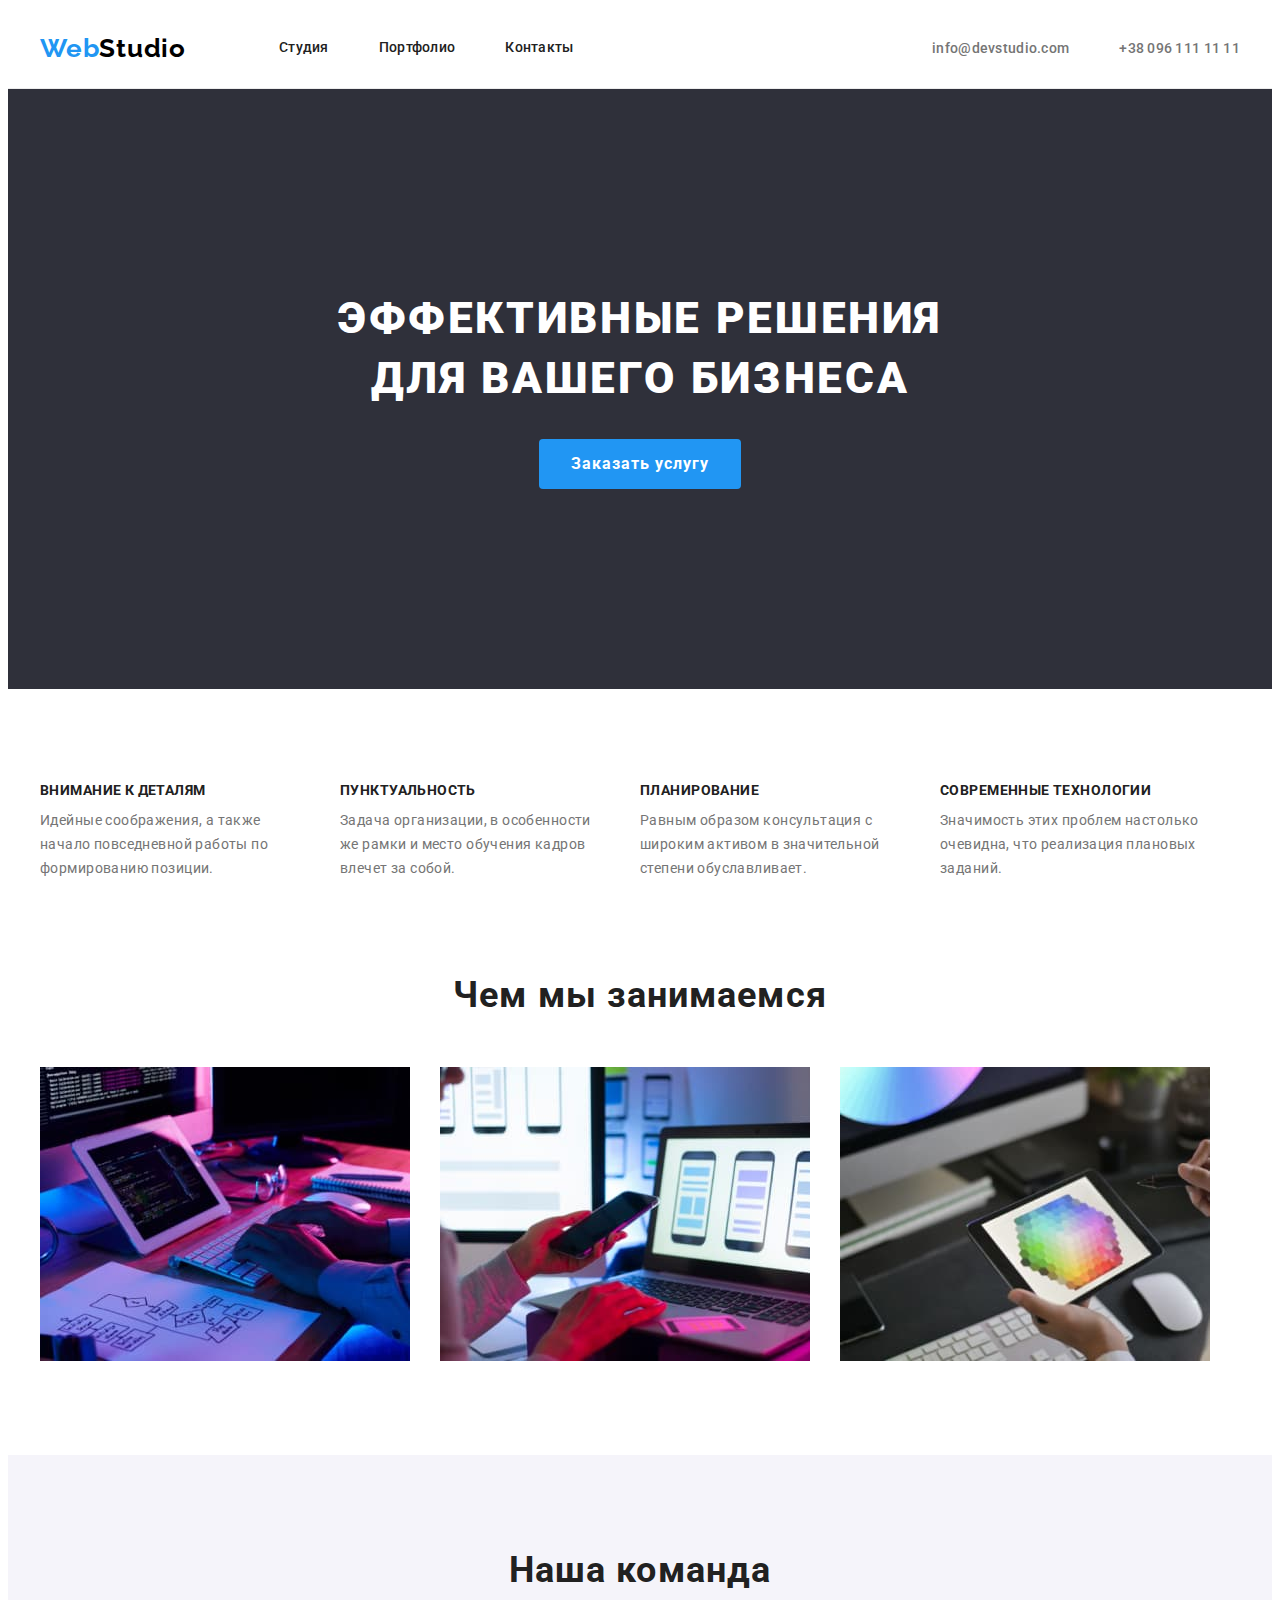
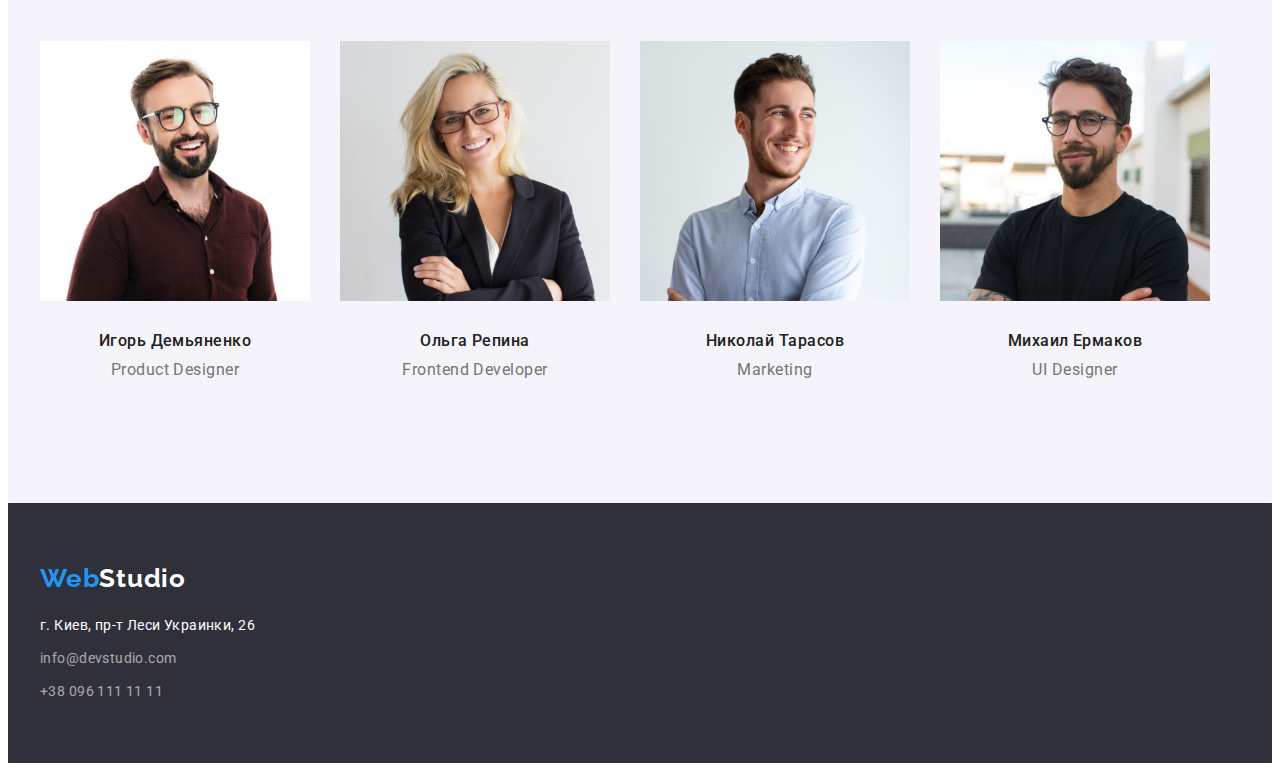
==== index.html @ a1114e15 "start" ====
<!DOCTYPE html>
<html lang="en">
<head>
    <meta charset="UTF-8">
    <meta http-equiv="X-UA-Compatible" content="IE=edge">
    <meta name="viewport" content="width=device-width, initial-scale=1.0">
    <link rel="preconnect" href="https://fonts.googleapis.com">
    <link rel="preconnect" href="https://fonts.gstatic.com" crossorigin>
    <link href="https://fonts.googleapis.com/css2?family=Raleway:wght@700&family=Roboto:wght@400;500;700;900&display=swap"
    rel="stylesheet">
    <link rel="stylesheet" href="https://cdnjs.cloudflare.com/ajax/libs/modern-normalize/1.1.0/modern-normalize.min.css" integrity="sha512-wpPYUAdjBVSE4KJnH1VR1HeZfpl1ub8YT/NKx4PuQ5NmX2tKuGu6U/JRp5y+Y8XG2tV+wKQpNHVUX03MfMFn9Q==" crossorigin="anonymous" referrerpolicy="no-referrer" />
    <link rel="stylesheet" href="./css/styles.css">
    <title>Студия</title>
</head>
<body>
    <header class="header">
        <div class="container">
        <a class="logo-link" href="./index.html"><span class="logo-text">Web</span>Studio</a>
        <nav class="navigation">
            <ul class="nav-list list">
                <li class="nav-item"><a class="nav-link link" href="">Студия</a></li>
                <li class="nav-item"><a class="nav-link link" href="./portfolio.html">Портфолио</a></li>
                <li class="nav-item"><a class="nav-link link" href="">Контакты</a></li>
            </ul>
        </nav>
        <ul class="header-list list">
            <li class="header-item"><a class="header-link link" href="mailto:https://www.webstudio.com">info@devstudio.com</a></li>
            <li class="header-item"><a class="header-link link" href="tel:+380961111111">+38 096 111 11 11</a></li>
        </ul>
        </div>
    </header>
    
    <main class="main">
        <!-- ГЕРОЙ -->
        <section class="hero">
            <div class="container centered">
            <h1 class="hero-title">Эффективные решения для вашего бизнеса</h1>
            <button class="hero-btn" type="button">Заказать услугу</button>
            </div>
        </section>
    
        <!-- Лучшие качества -->
        <section class="qualities">
            <div class="container">
            <ul class="qualities-list list">
                <li class="qualities-item">
                    <h3 class="qualities-title">Внимание к деталям</h3>
                    <p class="qualities-text">Идейные соображения, а также начало повседневной работы по формированию позиции.</p>
                </li>
                <li class="qualities-item">
                    <h3 class="qualities-title">Пунктуальность</h3>
                    <p class="qualities-text">Задача организации, в особенности же рамки и место обучения кадров влечет за собой.</p>
                </li>
                <li class="qualities-item">
                    <h3 class="qualities-title">Планирование</h3>
                    <p class="qualities-text">Равным образом консультация с широким активом в значительной степени обуславливает.</p>
                </li>
                <li class="qualities-item">
                    <h3 class="qualities-title">Современные технологии</h3>
                    <p class="qualities-text">Значимость этих проблем настолько очевидна, что реализация плановых заданий.</p>
                </li>
            </ul>
            </div>
        </section>
    
        <!-- Чем мы занимаемся -->
        <section class="about">
            <div class="container">
            <h2 class="about-title">Чем мы занимаемся</h2>
            <ul class="about-list list">
                <li class="about-item"><img class="about-image" src="./images/box1.jpg" width="370" alt="Пишем коды"></li>
                <li class="about-item"><img class="about-image" src="./images/box2.jpg" width="370" alt="Оптимизируем на телефон"></li>
                <li class="about-item"><img class="about-image" src="./images/box3.jpg" width="370" alt="Смотрим результат на телефоне"></li>
            </ul>
            </div>
        </section>
    
        <!-- Наша команда -->
        <section class="team">
            <div class="container">
            <h2 class="team-main-title">Наша команда</h2>
            <ul class="team-list list">
                <li class="team-item">
                    <img class="team-image" src="./images/img1.jpg" width="270" alt="Фото дизайнера">
                    <div class="team-content">
                    <h3 class="team-title">Игорь Демьяненко</h3>
                    <p class="team-text">Product Designer</p>
                    </div>
                </li>
                <li class="team-item">
                    <img class="team-image" src="./images/img2.jpg" width="270" alt="Фото разработчика">
                    <div class="team-content">
                    <h3 class="team-title">Ольга Репина</h3>
                    <p class="team-text">Frontend Developer</p>
                    </div>
                </li>
                <li class="team-item">
                    <img class="team-image" src="./images/img3.jpg" width="270" alt="Фото маркетолога">
                    <div class="team-content">
                    <h3 class="team-title">Николай Тарасов</h3>
                    <p class="team-text">Marketing</p>
                    </div>
                </li>
                <li class="team-item">
                    <img class="team-image" src="./images/img4.jpg" width="270" alt="Фото дизайнера">
                    <div class="team-content">
                    <h3 class="team-title">Михаил Ермаков</h3>
                    <p class="team-text">UI Designer</p>
                    </div>
                </li>
            </ul>
            </div>
        </section>
    </main>
    
    <footer class="footer">
        <div class="container">
        <a class="logo-bottom-link" href=""><span class="logo-bottom-text">Web</span>Studio</a>
        <address class="address">
            <span class="address-text">г. Киев, пр-т Леси Украинки, 26</span>
            <a class="address-link link" href="mailto:https://www.webstudio.com">info@devstudio.com</a>
            <a class="address-link-bottom link" href="tel:+380961111111">+38 096 111 11 11</a>
        </address>
        </div>
    </footer>
</body>
</html>
---- css/styles.css ----
:root {
    --primary-text-color: #212121;
    --secondary-text-color: #757575;
    --acent-text-color: #2196f3;
}

body {
    font-family: 'Roboto', sans-serif;
    color: var(--primary-text-color);
}

p, h1, h2, h3, h4, h5, h6 {
    margin: 0;
}
 ul {
     padding-left: 0;
     margin: 0;
 }

 .container {
     width: 1200px;
     padding-left: 15px;
     padding-right: 15px;
     margin: 0 auto;
 }

.link {
    text-decoration: none;
}

.list {
    list-style: none;
}

.centered {
    text-align: center;
}

.header {
    border-bottom-width: 1px;
    border-bottom-style: solid;
    border-bottom-color: #ECECEC
}

.header .container {
    display: flex;
    align-items: center;
}
/* ----------------------LOGO----------------------------- */
.logo-link {
    text-decoration: none;
    font-family: 'Raleway', sans-serif;
    font-weight: 700;
    font-size: 26px;
    line-height: 1.19;
    letter-spacing: 0.03em;
    color: #000000;

    margin-right: 93px;
}

.logo-text {
    font-weight: 700;
    font-size: 26px;
    line-height: 1.19;
    letter-spacing: 0.03em;
    color: var(--acent-text-color)
}

.nav-list {
    display: flex;
}

.nav-item:not(:last-child) {
    margin-right: 50px;
}

.nav-link {
    display: block;
    font-weight: 500;
    font-size: 14px;
    line-height: 1.14;
    letter-spacing: 0.02em;
    color: var(--primary-text-color);

    padding-top: 32px;
    padding-bottom: 32px;
}

.header-list {
    display: flex;
    margin-left: auto;
}

.header-item:not(:last-child) {
    margin-right: 50px;
}

.header-link {
    font-weight: 500;
    font-size: 14px;
    line-height: 1.14;
    letter-spacing: 0.02em;
    color: var(--secondary-text-color);
}

.link:hover, 
.link:focus, 
.link:active {
    color: var(--acent-text-color);
}


/* ----------------------HERO----------------------------- */

.hero {
    background-color: #2F303A
}

.hero .container {
    padding-top: 200px;
    padding-bottom: 200px;
}

.hero-title {
    font-weight: 900;
    font-size: 44px;
    line-height: 1.36;
    text-align: center;
    letter-spacing: 0.06em;
    text-transform: uppercase;
    color: #FFFFFF;
    margin-bottom: 30px;
    width: 696px;
    margin-left: auto;
    margin-right: auto;
}

.hero-btn {
    display: inline-block;
    background-color: var(--acent-text-color);
    font-family: 'Roboto', sans-serif;
    font-weight: 700;
    font-size: 16px;
    line-height: 1.88;
  
    text-align: center;
    letter-spacing: 0.06em;
    color: #FFFFFF;
    cursor: pointer;
    min-width: 200px;
    padding: 10px 32px;
    border-radius: 4px;
    border: 0px;
}

/* ----------------------QUALITIES----------------------------- */

.qualities {
    padding-top: 94px;
    padding-bottom: 94px;
}

.qualities-list {
    display: flex;
}

.qualities-item:not(:last-child) {
    margin-right: 30px;
}

.qualities-title {
    font-weight: 700;
    font-size: 14px;
    line-height: 1.14;
    letter-spacing: 0.03em;
    text-transform: uppercase;
    margin-bottom: 10px;
}

.qualities-text {
    font-size: 14px;
    line-height: 1.71;
    letter-spacing: 0.03em;
    color: var(--secondary-text-color);
    width: 270px;
}

/* ----------------------ABOUT----------------------------- */

.about {
    padding-bottom: 94px;
}

.about-title {
    font-weight: 700;
    font-size: 36px;
    line-height: 1.17;
    text-align: center;
    letter-spacing: 0.03em;
    margin-bottom: 50px;
}

.about-list {
    display: flex;
}

.about-item:not(:last-child) {
    margin-right: 30px;
}

.about-image {
    display: block;
}

/* ----------------------TEAM----------------------------- */

.team {
    background-color: #F5F4FA;
    padding-top: 94px;
    padding-bottom: 94px;
}

.team-main-title {
    font-weight: 700;
    font-size: 36px;
    line-height: 1.17;
    text-align: center;
    letter-spacing: 0.03em;
    margin-bottom: 50px;
}

.team-list {
    display: flex;
}

.team-item:not(:last-child) {
    margin-right: 30px;
}

.team-title {
    font-weight: 500;
    font-size: 16px;
    line-height: 1.19;
    text-align: center;
    letter-spacing: 0.03em;
    margin-bottom: 10px;
}

.team-image {
    display: block;
}

.team-content {
    padding-top: 30px;
    padding-bottom: 30px;
}



.team-text {
    font-size: 16px;
    line-height: 1.19;
    text-align: center;
    letter-spacing: 0.03em;
    color: var(--secondary-text-color);
}

/* ----------------------FOOTER----------------------------- */

.footer {
    background-color: #2F303A;
    padding-top: 60px;
    padding-bottom: 60px;
}

.logo-bottom-link {
    display: block;
    font-family: 'Raleway';
    font-weight: 700;
    font-size: 26px;
    line-height: 1.19;
    letter-spacing: 0.03em;
    color: #FFFFFF;
    text-decoration: none;
    margin-bottom: 20px;
}

.logo-bottom-text {
    font-family: 'Raleway';
    font-weight: 700;
    font-size: 26px;
    line-height: 1.19;
    letter-spacing: 0.03em;
    color: var(--acent-text-color);
}

.address-text {
    display: block;
    font-style: normal;
    font-size: 14px;
    line-height: 1.71;
    letter-spacing: 0.03em;
    color: #FFFFFF;
    margin-bottom: 9px;
}

.address-link {
    display: block;
    font-style: normal;
    font-weight: 400;
    font-size: 14px;
    line-height: 1.71;
    letter-spacing: 0.03em;
    color: rgba(255, 255, 255, 0.6);
    margin-bottom: 9px;
}

.address-link-bottom {
    font-style: normal;
    font-weight: 400;
    font-size: 14px;
    line-height: 1.71;
    letter-spacing: 0.03em;
    color: rgba(255, 255, 255, 0.6);
}

/* ----------------------BUTTONS--------------------------- */

.section-btn {
    padding-top: 94px;
    padding-bottom: 94px;
}

.btn-list {
    display: flex;
    justify-content: center;
    margin-bottom: 50px;
}

.btn-item:not(:last-child) {
    margin-right: 8px;
}

.btn-text {
    font-family: 'Roboto';
    font-weight: 500;
    font-size: 16px;
    line-height: 1.62;
    text-align: center;
    letter-spacing: 0.03em;
    color: var(--primary-text-color);
    cursor: pointer;
    border-radius: 4px;
    border: 0px;
    padding: 6px 22px;
}

.current {
    background-color: #2196F3;
    color: #FFFFFF;
}

.btn-text:hover,
.btn-text:focus {
    background-color: #2196F3;
    color: #FFFFFF;
}

/* ----------------------PROJECT--------------------------- */

.project-list {
    display: flex;
    flex-wrap: wrap;
    margin-left: -30px;
    margin-bottom: -30px;
}

.project-item {
    width: calc(100% / 3 - 30px);
    margin-left: 30px;
    margin-bottom: 30px;
}

.project-image {
    display: block;
}

.project-content {
    box-sizing: border-box;
    width: 370px;
    padding: 20px 24px;
    border-width: 1px;
    border-style: solid;
    border-color: #ECECEC;
    border-top: none
}

.project-title {
    font-size: 18px;
    line-height: 2.0;
    letter-spacing: 0.06em;
    margin-bottom: 4px;
}

.project-text {
    font-size: 16px;
    line-height: 1.88;
    letter-spacing: 0.03em;
    color: var(--secondary-text-color);
}
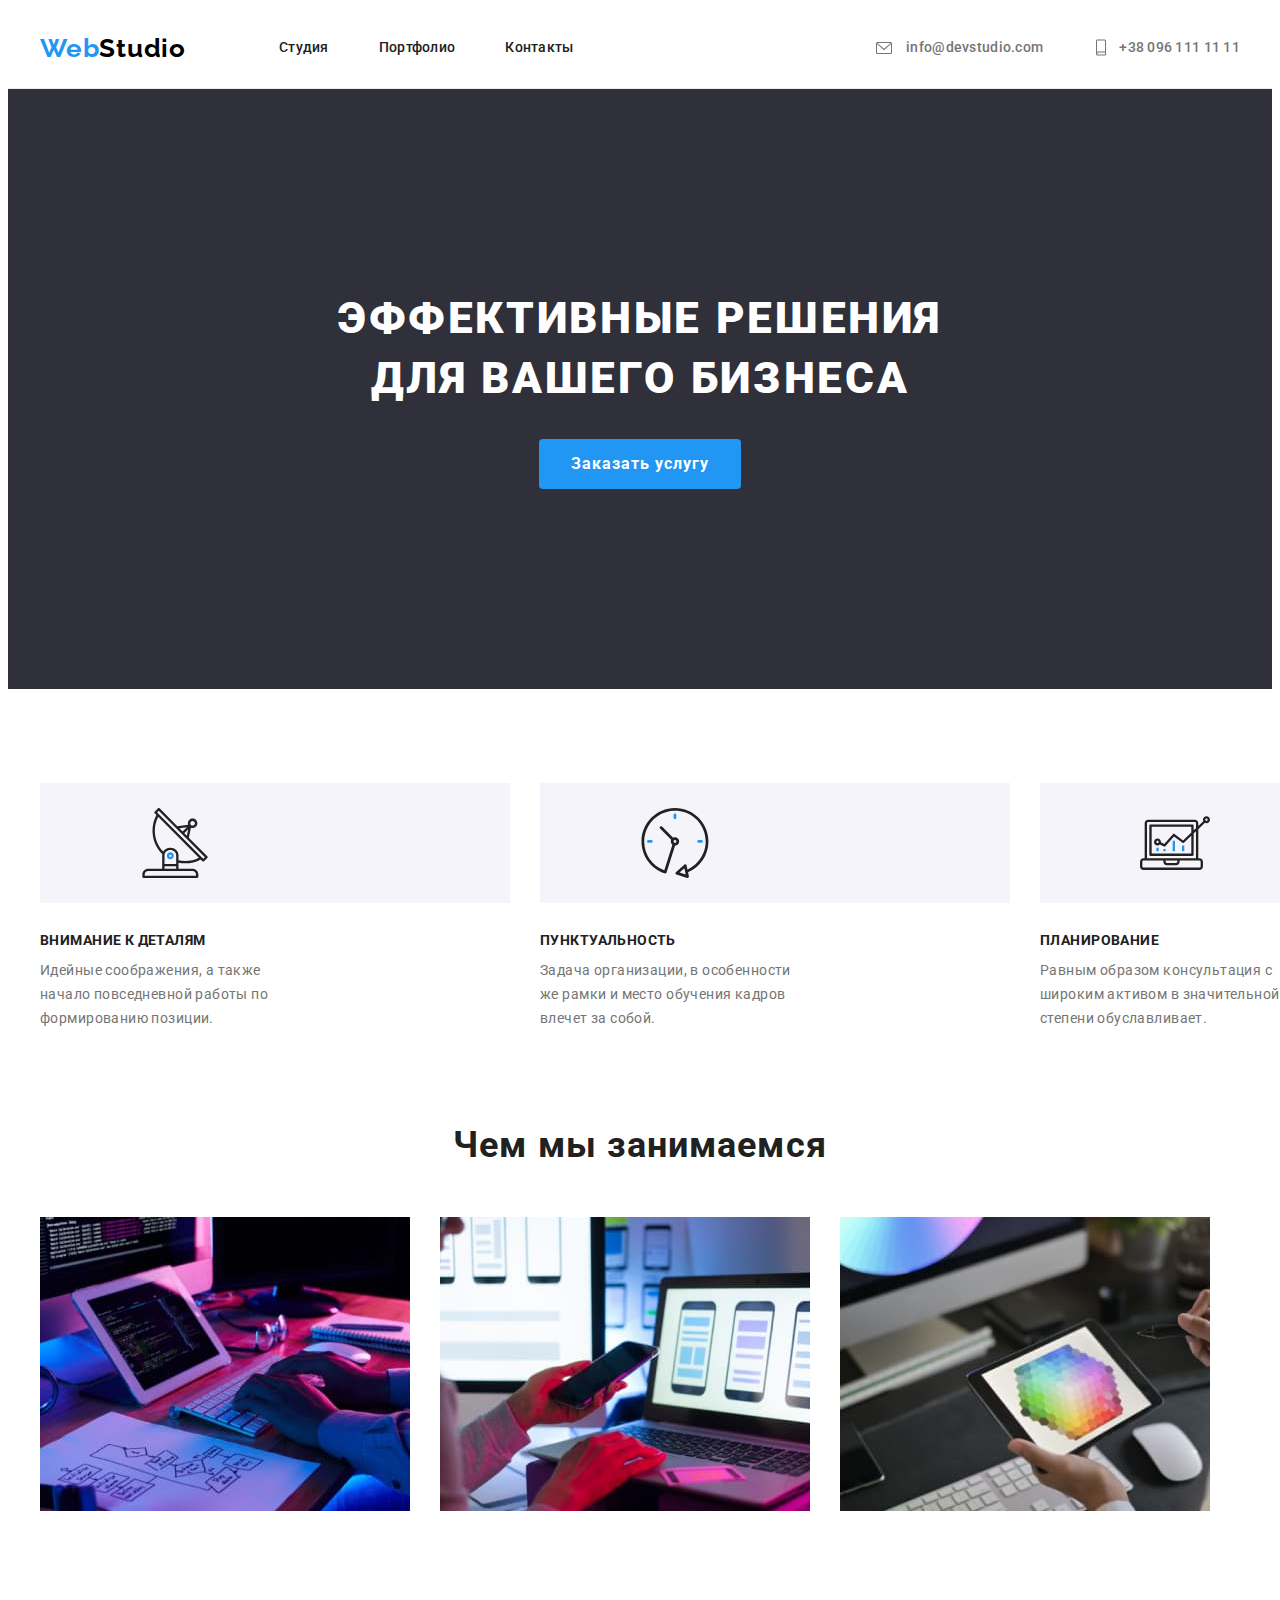
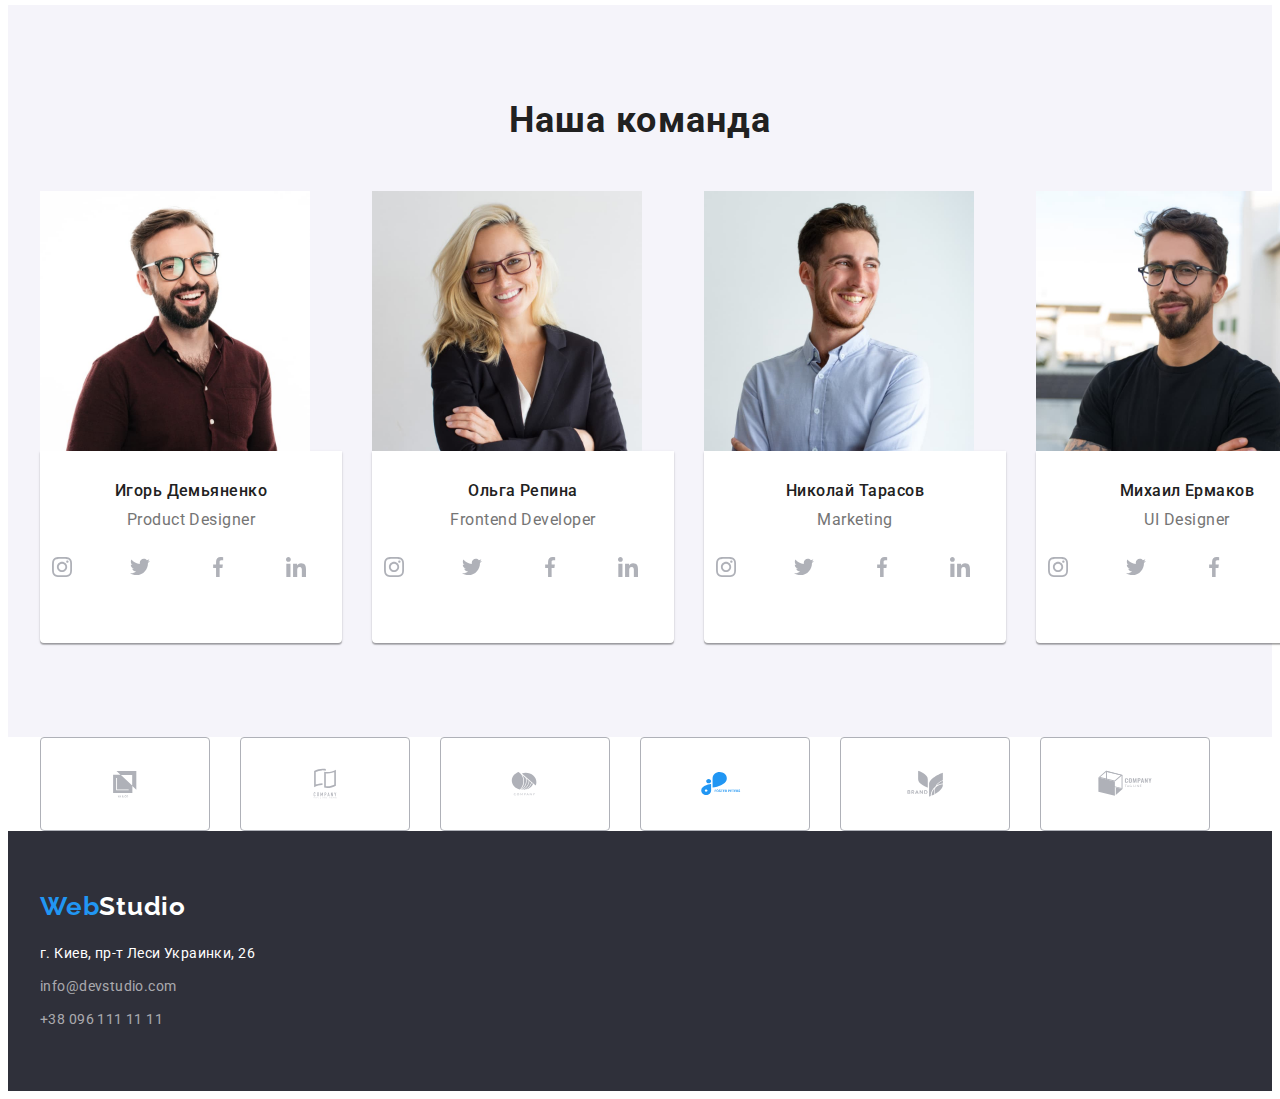
==== commit 471516d9: "add icon" ====
--- a/index.html
+++ b/index.html
@@ -24,8 +24,14 @@
             </ul>
         </nav>
         <ul class="header-list list">
-            <li class="header-item"><a class="header-link link" href="mailto:https://www.webstudio.com">info@devstudio.com</a></li>
-            <li class="header-item"><a class="header-link link" href="tel:+380961111111">+38 096 111 11 11</a></li>
+            <li class="header-item"><a class="header-link link" href="mailto:https://www.webstudio.com">
+                <svg class="header-link-icon" width="24" height="16">
+                    <use href="./images/icons.svg#icon-envelope"></use>
+                </svg> info@devstudio.com</a></li>
+            <li class="header-item"><a class="header-link link" href="tel:+380961111111">
+                <svg class="header-link-icon" width="16" height="25">
+                    <use href="./images/icons.svg#icon-smartphone"></use>
+                </svg>+38 096 111 11 11</a></li>
         </ul>
         </div>
     </header>
@@ -44,18 +50,38 @@
             <div class="container">
             <ul class="qualities-list list">
                 <li class="qualities-item">
+                    <div class="qualities-item-container">
+                        <svg class="qualities-item-icon" width="70" height="70">
+                            <use href="./images/icons.svg#icon-antenna"></use>
+                        </svg>
+                    </div>
                     <h3 class="qualities-title">Внимание к деталям</h3>
                     <p class="qualities-text">Идейные соображения, а также начало повседневной работы по формированию позиции.</p>
                 </li>
                 <li class="qualities-item">
+                    <div class="qualities-item-container">
+                        <svg class="qualities-item-icon" width="70" height="70">
+                            <use href="./images/icons.svg#icon-clock"></use>
+                        </svg>
+                    </div>
                     <h3 class="qualities-title">Пунктуальность</h3>
                     <p class="qualities-text">Задача организации, в особенности же рамки и место обучения кадров влечет за собой.</p>
                 </li>
                 <li class="qualities-item">
+                    <div class="qualities-item-container">
+                        <svg class="qualities-item-icon" width="70" height="70">
+                            <use href="./images/icons.svg#icon-diagram"></use>
+                        </svg>
+                    </div>
                     <h3 class="qualities-title">Планирование</h3>
                     <p class="qualities-text">Равным образом консультация с широким активом в значительной степени обуславливает.</p>
                 </li>
                 <li class="qualities-item">
+                    <div class="qualities-item-container">
+                        <svg class="qualities-item-icon" width="70" height="70">
+                            <use href="./images/icons.svg#icon-astronaut"></use>
+                        </svg>
+                    </div>
                     <h3 class="qualities-title">Современные технологии</h3>
                     <p class="qualities-text">Значимость этих проблем настолько очевидна, что реализация плановых заданий.</p>
                 </li>
@@ -83,8 +109,30 @@
                 <li class="team-item">
                     <img class="team-image" src="./images/img1.jpg" width="270" alt="Фото дизайнера">
                     <div class="team-content">
-                    <h3 class="team-title">Игорь Демьяненко</h3>
-                    <p class="team-text">Product Designer</p>
+                        <h3 class="team-title">Игорь Демьяненко</h3>
+                        <p class="team-text">Product Designer</p>
+                        <div class="social">
+                            <a class="social-link" href="">
+                                <svg class="social-link-icon" width="20" height="20">
+                                    <use href="./images/icons.svg#icon-instagram"></use>
+                                </svg>
+                            </a>
+                            <a class="social-link" href="">
+                                <svg class="social-link-icon" width="20" height="20">
+                                    <use href="./images/icons.svg#icon-twitter"></use>
+                                </svg>
+                            </a>
+                            <a class="social-link" href="">
+                                <svg class="social-link-icon" width="20" height="20">
+                                    <use href="./images/icons.svg#icon-facebook"></use>
+                                </svg>
+                            </a>
+                            <a class="social-link" href="">
+                                <svg class="social-link-icon" width="20" height="20">
+                                    <use href="./images/icons.svg#icon-linkedin"></use>
+                                </svg>
+                            </a>
+                        </div>
                     </div>
                 </li>
                 <li class="team-item">
@@ -92,6 +140,28 @@
                     <div class="team-content">
                     <h3 class="team-title">Ольга Репина</h3>
                     <p class="team-text">Frontend Developer</p>
+                    <div class="social">
+                        <a class="social-link" href="">
+                            <svg class="social-link-icon" width="20" height="20">
+                                <use href="./images/icons.svg#icon-instagram"></use>
+                            </svg>
+                        </a>
+                        <a class="social-link" href="">
+                            <svg class="social-link-icon" width="20" height="20">
+                                <use href="./images/icons.svg#icon-twitter"></use>
+                            </svg>
+                        </a>
+                        <a class="social-link" href="">
+                            <svg class="social-link-icon" width="20" height="20">
+                                <use href="./images/icons.svg#icon-facebook"></use>
+                            </svg>
+                        </a>
+                        <a class="social-link" href="">
+                            <svg class="social-link-icon" width="20" height="20">
+                                <use href="./images/icons.svg#icon-linkedin"></use>
+                            </svg>
+                        </a>
+                    </div>
                     </div>
                 </li>
                 <li class="team-item">
@@ -99,6 +169,28 @@
                     <div class="team-content">
                     <h3 class="team-title">Николай Тарасов</h3>
                     <p class="team-text">Marketing</p>
+                    <div class="social">
+                        <a class="social-link" href="">
+                            <svg class="social-link-icon" width="20" height="20">
+                                <use href="./images/icons.svg#icon-instagram"></use>
+                            </svg>
+                        </a>
+                        <a class="social-link" href="">
+                            <svg class="social-link-icon" width="20" height="20">
+                                <use href="./images/icons.svg#icon-twitter"></use>
+                            </svg>
+                        </a>
+                        <a class="social-link" href="">
+                            <svg class="social-link-icon" width="20" height="20">
+                                <use href="./images/icons.svg#icon-facebook"></use>
+                            </svg>
+                        </a>
+                        <a class="social-link" href="">
+                            <svg class="social-link-icon" width="20" height="20">
+                                <use href="./images/icons.svg#icon-linkedin"></use>
+                            </svg>
+                        </a>
+                    </div>
                     </div>
                 </li>
                 <li class="team-item">
@@ -106,9 +198,79 @@
                     <div class="team-content">
                     <h3 class="team-title">Михаил Ермаков</h3>
                     <p class="team-text">UI Designer</p>
-                    </div>
-                </li>
-            </ul>
+                    <div class="social">
+                        <a class="social-link" href="">
+                            <svg class="social-link-icon" width="20" height="20">
+                                <use href="./images/icons.svg#icon-instagram"></use>
+                            </svg>
+                        </a>
+                        <a class="social-link" href="">
+                            <svg class="social-link-icon" width="20" height="20">
+                                <use href="./images/icons.svg#icon-twitter"></use>
+                            </svg>
+                        </a>
+                        <a class="social-link" href="">
+                            <svg class="social-link-icon" width="20" height="20">
+                                <use href="./images/icons.svg#icon-facebook"></use>
+                            </svg>
+                        </a>
+                        <a class="social-link" href="">
+                            <svg class="social-link-icon" width="20" height="20">
+                                <use href="./images/icons.svg#icon-linkedin"></use>
+                            </svg>
+                        </a>
+                    </div>
+                    </div>
+                </li>
+            </ul>
+            </div>
+        </section>
+
+        <!-- КЛИЕНТЫ -->
+
+        <section class="clients">
+            <div class="container">
+                <ul class="client-list list">
+                    <li class="client-item">
+                        <a class="client-link" href="">
+                            <svg class="client-link-icon" width="106" height="60">
+                                <use href="./images/icons.svg#icon-yago"></use>
+                            </svg>
+                        </a></li>
+                    <li class="client-item">
+                        <a class="client-link" href="">
+                        <svg class="client-link-icon" width="106" height="60">
+                            <use href="./images/icons.svg#icon-company1"></use>
+                        </svg>
+                    </a>
+                </li>
+                    <li class="client-item">
+                        <a class="client-link" href="">
+                        <svg class="client-link-icon" width="106" height="60">
+                            <use href="./images/icons.svg#icon-company2"></use>
+                        </svg>
+                    </a>
+                </li>
+                    <li class="client-item">
+                        <a class="client-link" href="">
+                        <svg class="client-link-icon" width="106" height="60">
+                            <use href="./images/icons.svg#icon-foster"></use>
+                        </svg>
+                    </a>
+                </li>
+                    <li class="client-item">
+                        <a class="client-link" href="">
+                        <svg class="client-link-icon" width="106" height="60">
+                            <use href="./images/icons.svg#icon-brand"></use>
+                        </svg>
+                    </a></li>
+                    <li class="client-item">
+                        <a class="client-link" href="">
+                        <svg class="client-link-icon" width="106" height="60">
+                            <use href="./images/icons.svg#icon-company3"></use>
+                        </svg>
+                    </a></li>
+                </ul>
             </div>
         </section>
     </main>
--- a/css/styles.css
+++ b/css/styles.css
@@ -90,13 +90,17 @@
 .header-list {
     display: flex;
     margin-left: auto;
+    align-items: center;
 }
 
 .header-item:not(:last-child) {
     margin-right: 50px;
 }
 
+
 .header-link {
+    display: flex;
+    align-items: center;
     font-weight: 500;
     font-size: 14px;
     line-height: 1.14;
@@ -108,6 +112,16 @@
 .link:focus, 
 .link:active {
     color: var(--acent-text-color);
+}
+
+.header-link-icon {
+    fill: var(--secondary-text-color);
+    margin-right: 10px;
+}
+
+.header-link-icon:hover,
+.header-link-icon:focus {
+    fill: var(--acent-text-color);
 }
 
 
@@ -168,6 +182,19 @@
 .qualities-item:not(:last-child) {
     margin-right: 30px;
 }
+ 
+.qualities-item-container {
+    display: flex;
+    width: 270px;
+    padding: 25px 100px;
+    background-color: #F5F4FA;
+    margin-bottom: 30px;
+}
+
+/* .qualities-item-icon {
+    width: 70px;
+    height: 70px;
+} */
 
 .qualities-title {
     font-weight: 700;
@@ -252,8 +279,13 @@
 }
 
 .team-content {
+    background-color: #FFFFFF;
     padding-top: 30px;
     padding-bottom: 30px;
+    box-shadow: 0px 1px 3px rgba(0, 0, 0, 0.12),
+    0px 1px 1px rgba(0, 0, 0, 0.14),
+    0px 2px 1px rgba(0, 0, 0, 0.2);
+    border-radius: 0px 0px 4px 4px;
 }
 
 
@@ -265,6 +297,65 @@
     letter-spacing: 0.03em;
     color: var(--secondary-text-color);
 }
+
+.social {
+    display: flex;
+    justify-content: center;
+    margin-top: 16px;
+}
+
+.social-link {
+    display: inline-block;
+    width: 44px;
+    height: 44px;
+    border-radius: 50%;
+    padding: 12px;
+}
+
+.social-link:not(:last-child) {
+    margin-right: 10px;
+}
+
+.social-link-icon {
+    fill: #AFB1B8;
+}
+
+.social-link:hover {
+    background-color: var(--acent-text-color);
+}
+
+.social-link-icon:hover {
+    fill: #FFFFFF;
+}
+
+/* ---------------------CLIENTS---------------------------- */
+
+.client-list {
+    display: flex;
+    margin-left: auto;
+    align-items: center;
+}
+
+.client-item:not(:last-child) {
+    margin-right: 30px;
+}
+
+.client-item {
+    display: flex;
+    justify-content: center;
+}
+
+.client-link {
+    display: flex;
+    align-items: center;
+    width: 170px;
+    border: 1px solid #AFB1B8;
+    box-sizing: border-box;
+    border-radius: 4px;
+    padding: 16px 32px;
+}
+
+
 
 /* ----------------------FOOTER----------------------------- */
 
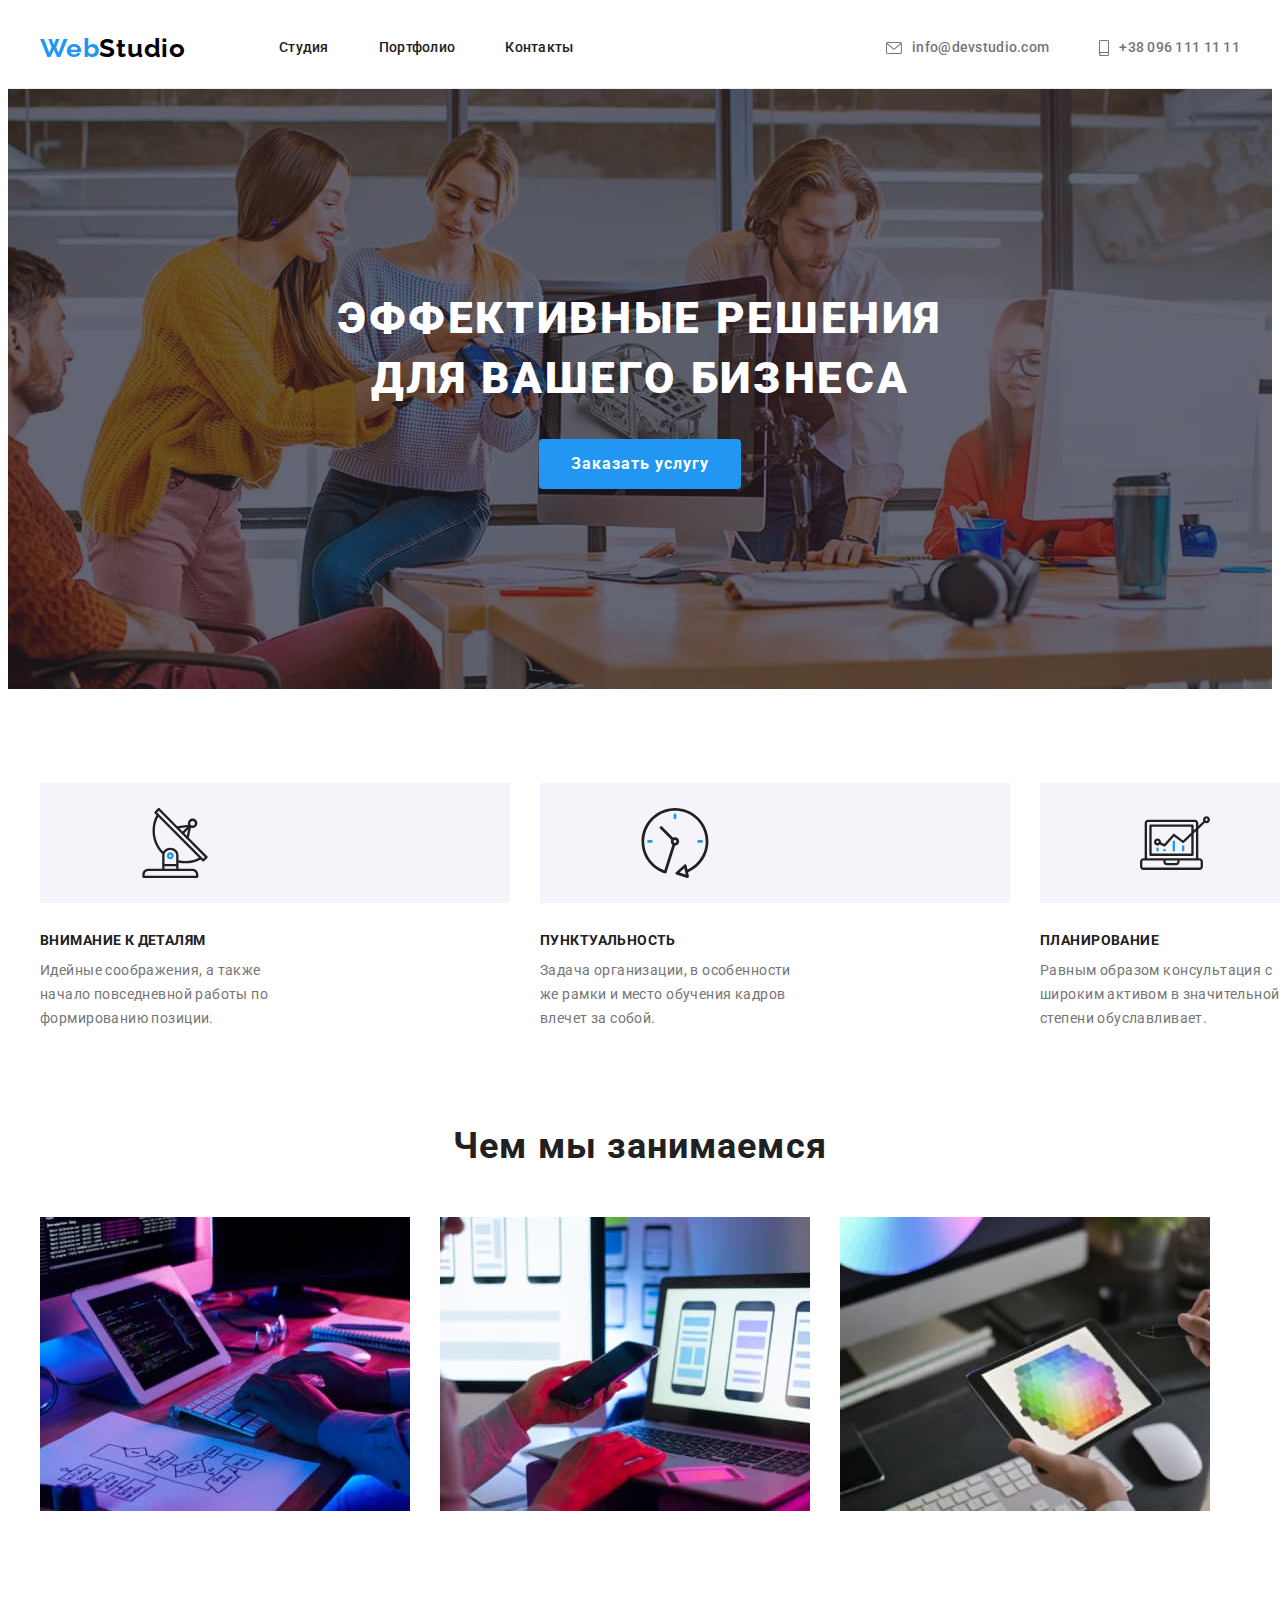
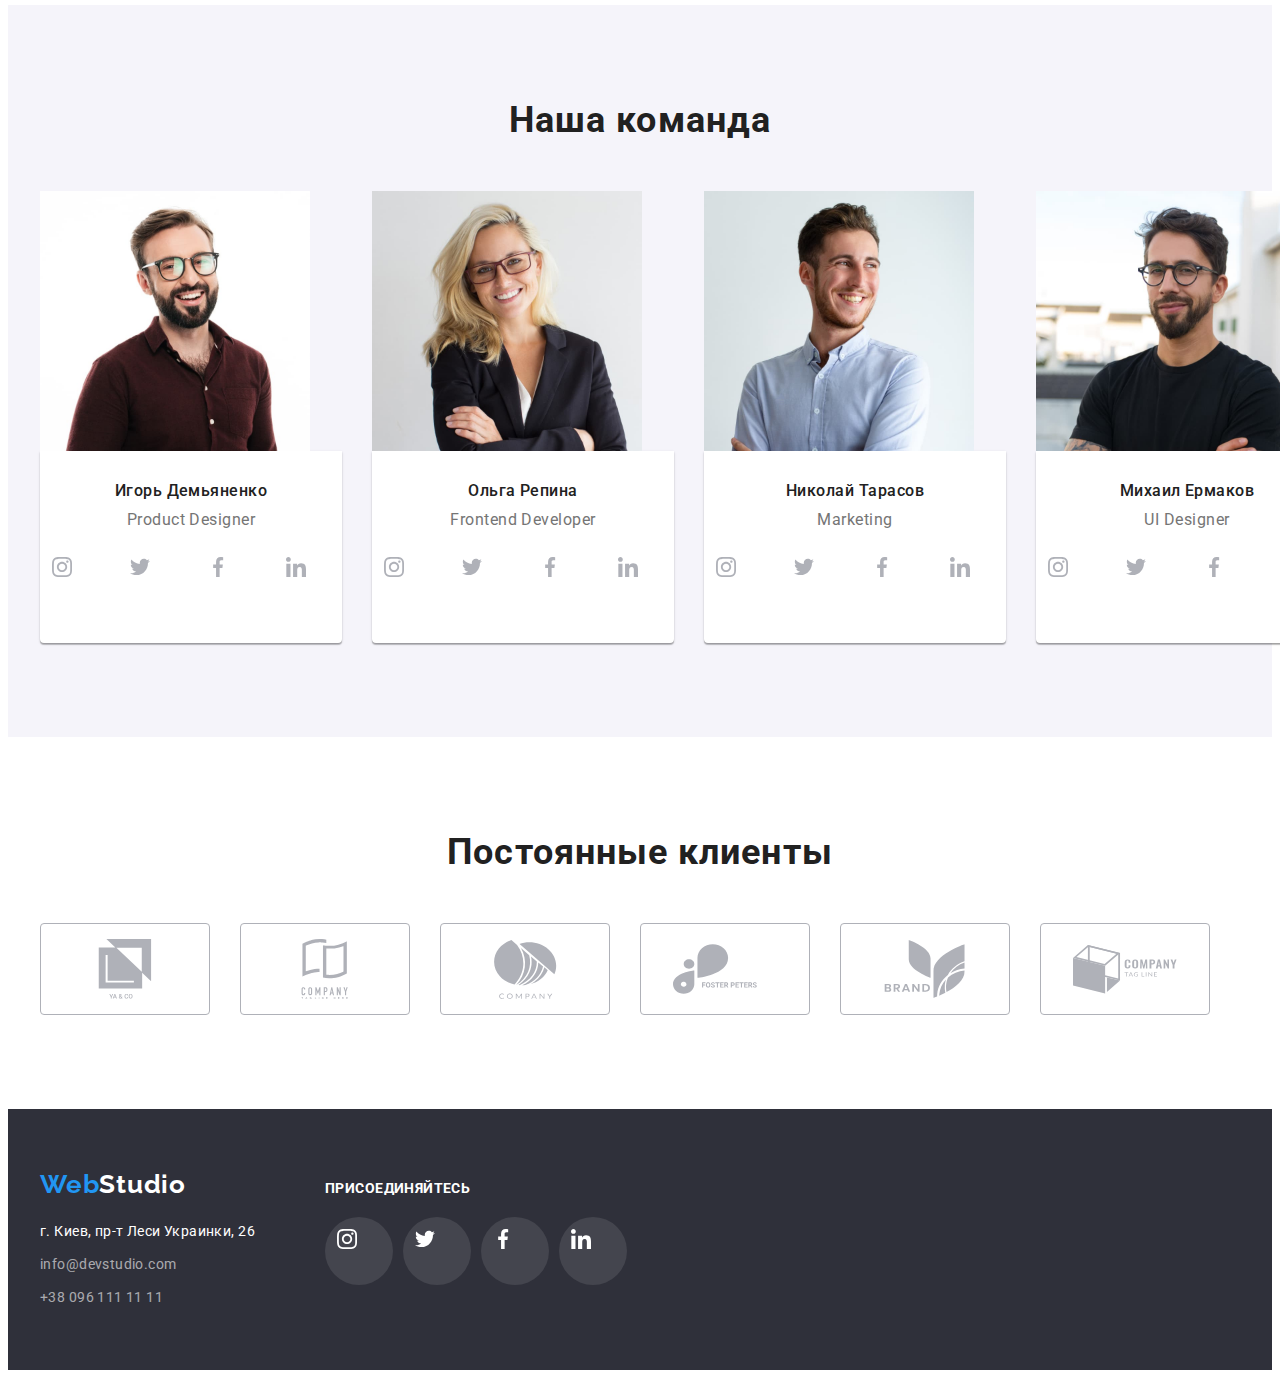
==== commit c4017709: "finish" ====
--- a/index.html
+++ b/index.html
@@ -25,11 +25,11 @@
         </nav>
         <ul class="header-list list">
             <li class="header-item"><a class="header-link link" href="mailto:https://www.webstudio.com">
-                <svg class="header-link-icon" width="24" height="16">
+                <svg class="header-link-icon" width="16" height="12">
                     <use href="./images/icons.svg#icon-envelope"></use>
                 </svg> info@devstudio.com</a></li>
             <li class="header-item"><a class="header-link link" href="tel:+380961111111">
-                <svg class="header-link-icon" width="16" height="25">
+                <svg class="header-link-icon" width="10" height="16">
                     <use href="./images/icons.svg#icon-smartphone"></use>
                 </svg>+38 096 111 11 11</a></li>
         </ul>
@@ -227,9 +227,9 @@
         </section>
 
         <!-- КЛИЕНТЫ -->
-
         <section class="clients">
             <div class="container">
+            <h2 class="client-title">Постоянные клиенты</h2>
                 <ul class="client-list list">
                     <li class="client-item">
                         <a class="client-link" href="">
@@ -277,12 +277,44 @@
     
     <footer class="footer">
         <div class="container">
-        <a class="logo-bottom-link" href=""><span class="logo-bottom-text">Web</span>Studio</a>
-        <address class="address">
-            <span class="address-text">г. Киев, пр-т Леси Украинки, 26</span>
-            <a class="address-link link" href="mailto:https://www.webstudio.com">info@devstudio.com</a>
-            <a class="address-link-bottom link" href="tel:+380961111111">+38 096 111 11 11</a>
-        </address>
+            <div class="adress-container">
+                <a class="logo-bottom-link" href=""><span class="logo-bottom-text">Web</span>Studio</a>
+                <address class="address">
+                    <span class="address-text">г. Киев, пр-т Леси Украинки, 26</span>
+                    <a class="address-link link" href="mailto:https://www.webstudio.com">info@devstudio.com</a>
+                    <a class="address-link-bottom link" href="tel:+380961111111">+38 096 111 11 11</a>
+                </address>
+            </div>
+        <div class="join">
+            <h2 class="join-title">присоединяйтесь</h2>
+            <ul class="join-list list">
+                <li class="join-item">
+                    <a class="join-link" href="">
+                        <svg class="join-link-icon" width="20" height="20">
+                            <use href="./images/icons.svg#icon-instagram"></use>
+                        </svg>
+                    </a>
+                </li>
+                <li class="join-item">
+                    <a class="join-link" href="">
+                    <svg class="join-link-icon" width="20" height="20">
+                        <use href="./images/icons.svg#icon-twitter"></use>
+                    </svg></a>
+                </li>
+                <li class="join-item">
+                    <a class="join-link" href="">
+                    <svg class="join-link-icon" width="20" height="20">
+                        <use href="./images/icons.svg#icon-facebook"></use>
+                    </svg></a>
+                </li>
+                <li class="join-item">
+                    <a class="join-link" href="">
+                    <svg class="join-link-icon" width="20" height="20">
+                        <use href="./images/icons.svg#icon-linkedin"></use>
+                    </svg></a>
+                </li>
+            </ul>
+        </div>
         </div>
     </footer>
 </body>
--- a/css/styles.css
+++ b/css/styles.css
@@ -106,29 +106,35 @@
     line-height: 1.14;
     letter-spacing: 0.02em;
     color: var(--secondary-text-color);
+    fill: var(--secondary-text-color);
 }
 
 .link:hover, 
 .link:focus, 
 .link:active {
     color: var(--acent-text-color);
+    fill: var(--acent-text-color);
 }
 
 .header-link-icon {
-    fill: var(--secondary-text-color);
     margin-right: 10px;
 }
 
-.header-link-icon:hover,
-.header-link-icon:focus {
-    fill: var(--acent-text-color);
-}
-
-
 /* ----------------------HERO----------------------------- */
 
 .hero {
-    background-color: #2F303A
+    max-width: 1600px;
+    height: 600px;
+    margin-right: auto;
+    margin-left: auto;
+    background-image: linear-gradient(to right,
+        rgba(47, 48, 58, 0.4),
+        rgba(47, 48, 58, 0.4)
+    ), 
+    url(../images/bg-image.jpg);
+    background-repeat: no-repeat;
+    background-size: cover;
+    background-position: center;
 }
 
 .hero .container {
@@ -310,25 +316,33 @@
     height: 44px;
     border-radius: 50%;
     padding: 12px;
+    fill: #AFB1B8;
 }
 
 .social-link:not(:last-child) {
     margin-right: 10px;
 }
 
-.social-link-icon {
-    fill: #AFB1B8;
-}
-
 .social-link:hover {
     background-color: var(--acent-text-color);
-}
-
-.social-link-icon:hover {
     fill: #FFFFFF;
 }
 
 /* ---------------------CLIENTS---------------------------- */
+
+.clients {
+    padding-top: 94px;
+    padding-bottom: 94px;
+}
+
+.client-title {
+    font-weight: 700;
+    font-size: 36px;
+    line-height: 1.17;
+    text-align: center;
+    letter-spacing: 0.03em;
+    margin-bottom: 50px;
+}
 
 .client-list {
     display: flex;
@@ -352,10 +366,16 @@
     border: 1px solid #AFB1B8;
     box-sizing: border-box;
     border-radius: 4px;
-    padding: 16px 32px;
-}
-
-
+    padding: 15px 32px;
+}
+
+.client-link-icon {
+    fill: #AFB1B8;
+}
+
+.client-link-icon:hover {
+    fill: var(--acent-text-color);
+}
 
 /* ----------------------FOOTER----------------------------- */
 
@@ -365,6 +385,10 @@
     padding-bottom: 60px;
 }
 
+.footer .container {
+    display: flex;
+}
+
 .logo-bottom-link {
     display: block;
     font-family: 'Raleway';
@@ -416,12 +440,55 @@
     color: rgba(255, 255, 255, 0.6);
 }
 
+/* ---------------------JOIN-------------------------- */
+
+.join {
+    justify-content: center;
+    padding-top: 12px;
+    margin-left: 70px;
+}
+
+.join-title {
+    font-style: normal;
+    font-weight: 700;
+    font-size: 14px;
+    line-height: 1.14;
+    letter-spacing: 0.03em;
+    text-transform: uppercase;
+    color: #FFFFFF;
+    margin-bottom: 20px;
+}
+
+.join-list {
+    display: flex;
+    align-items: center;
+}
+
+.join-item:not(:last-child) {
+    margin-right: 10px;
+}
+
+.join-link {
+    display: inline-block;
+    width: 44px;
+    height: 44px;
+    border-radius: 50%;
+    padding: 12px;
+    background-color: rgba(255, 255, 255, 0.1);
+    fill: #FFFFFF;
+}
+
+.join-link:hover {
+    background-color: var(--acent-text-color);
+}
+
 /* ----------------------BUTTONS--------------------------- */
 
 .section-btn {
     padding-top: 94px;
     padding-bottom: 94px;
 }
+
 
 .btn-list {
     display: flex;
@@ -456,6 +523,9 @@
 .btn-text:focus {
     background-color: #2196F3;
     color: #FFFFFF;
+    box-shadow: 0px 3px 1px rgba(0, 0, 0, 0.1),
+    0px 1px 2px rgba(0, 0, 0, 0.08),
+    0px 2px 2px rgba(0, 0, 0, 0.12);
 }
 
 /* ----------------------PROJECT--------------------------- */
@@ -471,6 +541,13 @@
     width: calc(100% / 3 - 30px);
     margin-left: 30px;
     margin-bottom: 30px;
+}
+
+.project-item:hover {
+    cursor: pointer;
+    box-shadow: 0px 1px 1px rgba(0, 0, 0, 0.12),
+    0px 4px 4px rgba(0, 0, 0, 0.06),
+    1px 4px 6px rgba(0, 0, 0, 0.16);
 }
 
 .project-image {
